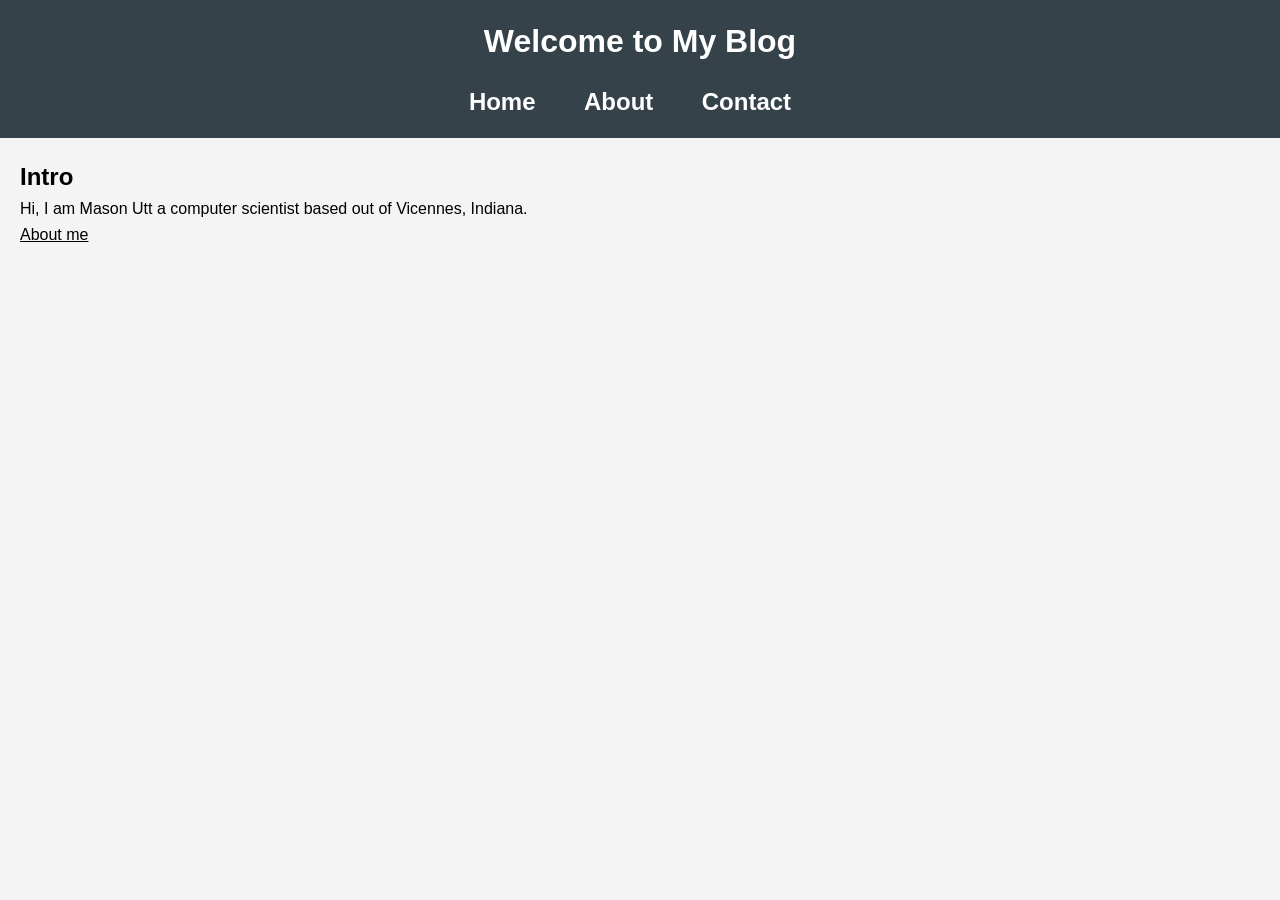
==== index.html @ 049f38fd "first commit" ====
<!DOCTYPE html>
<html lang="en">

<head>
    <meta charset="UTF-8">
    <meta http-equiv="X-UA-Compatible" content="IE=edge">
    <meta name="viewport" content="width=device-width, initial-scale=1.0">
    <link rel="stylesheet" href="style.css">
    <title>My Personal Blog</title>
</head>

<body>
    <header>
        <h1>Welcome to My Blog</h1>
        <nav>
            <ul>
                <li><a href="index.html">Home</a></li>
                <li><a href="about.html">About</a></li>
                <li><a href="contact.html">Contact</a></li>
            </ul>
        </nav>
    </header>

    <section id="home">
        <h2>Intro</h2>
        <article>
            <p>Hi, I am Mason Utt a computer scientist based out of Vicennes, Indiana.</p>
            <div data-w-id="58f4c36c-cc36-56bc-eed7-f460f244de88" style="transform: translate3d(0px, 0px, 0px) scale3d(1, 1, 1) rotateX(0deg) rotateY(0deg) rotateZ(0deg) skew(0deg, 0deg); opacity: 1; transform-style: preserve-3d;" class="link-block">
                <div class="link-arrow">
                </div><div class="paragraph-link">
                    <a href="about.html" class="paragraph-link">About me</a>
                </div>
            </div>
        </article>
    </section>
    

    <!-- <footer>
        <p>2023 Mason Utt</p>
    </footer> -->
</body>

</html>
---- style.css ----
/* Reset some default styles in the browser */
body, h1, h2, h3, p, ul, li {
    margin: 0;
    padding: 0;
}

/* Apply a background color to the body */
body {
    background-color: #f4f4f4;
    font-family: Arial, sans-serif;
    line-height: 1.6;
}

/* Style the header */
header {
    background: #35424a;
    color: #ffffff;
    text-align: center;
    padding: 1em 0;
}

/* Style the title */
header h1 {
    margin-bottom: 0.5em;
}

/* Style the navigation menu */
nav ul {
    background: #35424a;
    text-align: center;
}
nav ul li {
    display: inline-block;
    margin-right: 20px;
}
nav ul li a {
    color: white;
    text-decoration: none;
    font-size: 1.5em;
    font-weight: bold;
    padding: 0.5em;
}
a {
    color:inherit;
}
a:visited {
    color: inherit;
}


/* Add padding to sections */
section {
    padding: 20px;
}

/* Style the article */
article h3 {
    border-bottom: #35424a 3px solid;
    padding-bottom: 10px;
}

/* Style the footer */
footer {
    text-align: center;
    padding: 1em 0;
    background: #35424a;
    color: white;
}
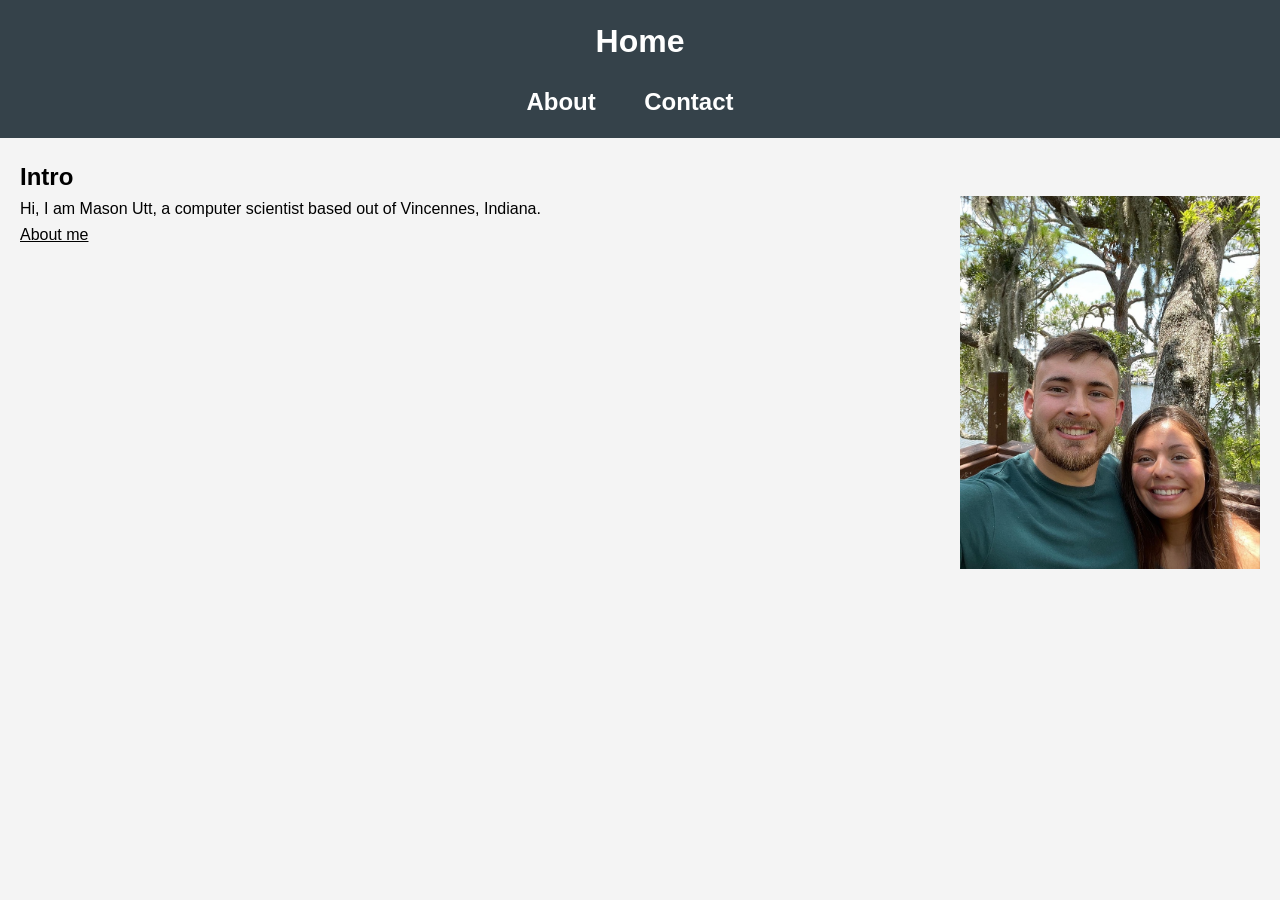
==== commit e0d98724: "improvements" ====
--- a/index.html
+++ b/index.html
@@ -11,10 +11,10 @@
 
 <body>
     <header>
-        <h1>Welcome to My Blog</h1>
+        <h1>Home</h1>
         <nav>
             <ul>
-                <li><a href="index.html">Home</a></li>
+                <!-- <li><a href="index.html">Home</a></li> -->
                 <li><a href="about.html">About</a></li>
                 <li><a href="contact.html">Contact</a></li>
             </ul>
@@ -24,15 +24,19 @@
     <section id="home">
         <h2>Intro</h2>
         <article>
-            <p>Hi, I am Mason Utt a computer scientist based out of Vicennes, Indiana.</p>
-            <div data-w-id="58f4c36c-cc36-56bc-eed7-f460f244de88" style="transform: translate3d(0px, 0px, 0px) scale3d(1, 1, 1) rotateX(0deg) rotateY(0deg) rotateZ(0deg) skew(0deg, 0deg); opacity: 1; transform-style: preserve-3d;" class="link-block">
-                <div class="link-arrow">
-                </div><div class="paragraph-link">
-                    <a href="about.html" class="paragraph-link">About me</a>
-                </div>
-            </div>
+            <img src="mason_and_tyra.jpeg" alt="Picture of Mason and Tyra" class="right-image">
+            <p>Hi, I am Mason Utt, a computer scientist based out of Vincennes, Indiana.</p>
+            <a href="about.html">About me</a>
+                
         </article>
     </section>
+
+    <!-- <div class="content">
+        <img src="mason_and_tyra.jpeg" alt="Picture of Mason and Tyra" class="right-image">
+    </div> -->
+
+    
+
     
 
     <!-- <footer>
--- a/style.css
+++ b/style.css
@@ -40,6 +40,15 @@
     font-weight: bold;
     padding: 0.5em;
 }
+
+.right-image {
+    float: right;
+    max-width: 300px; /* You can adjust this value */
+    margin-left: 20px; /* Add some space between the image and the text */
+}
+
+
+
 a {
     color:inherit;
 }
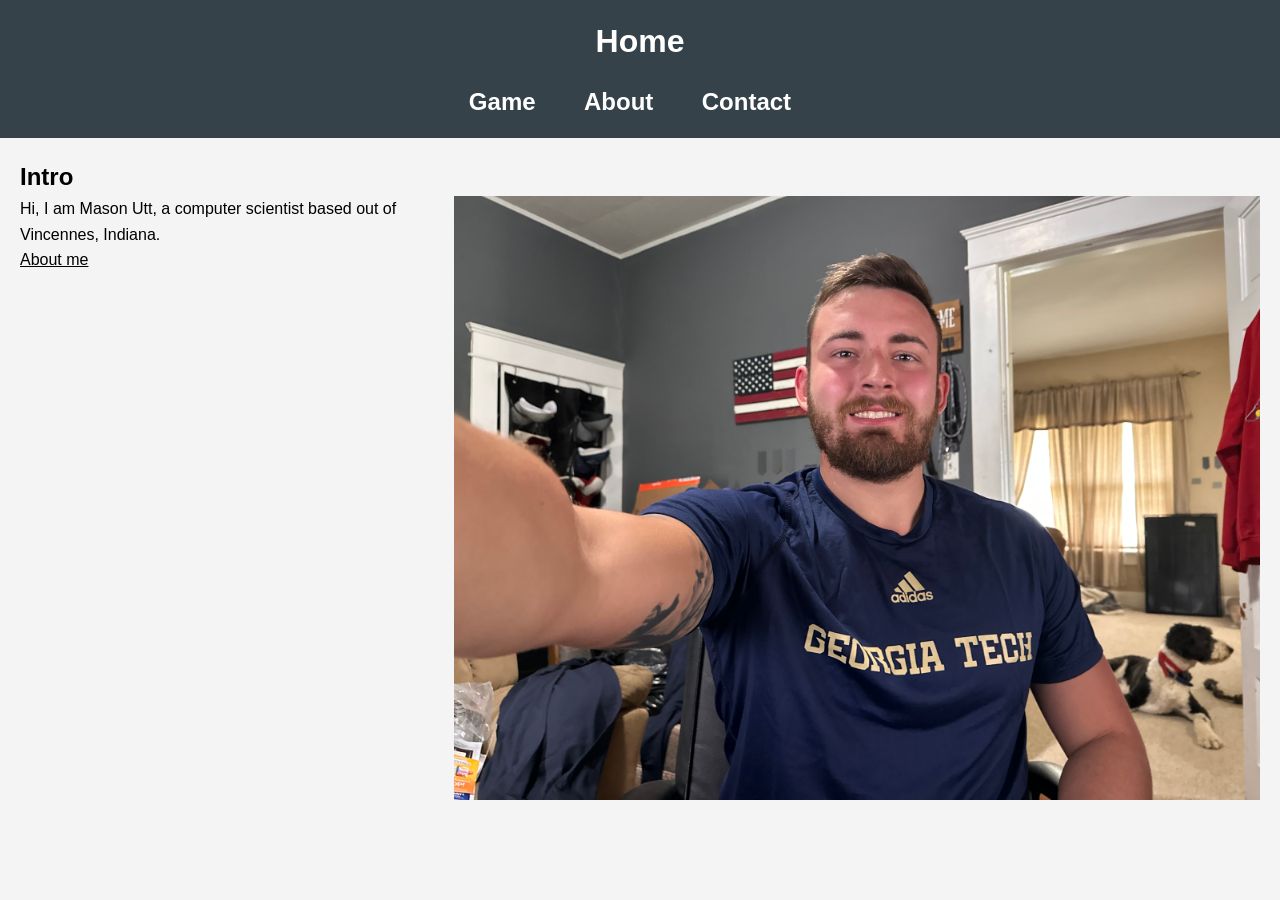
==== commit b4c881a7: "selfie change" ====
--- a/index.html
+++ b/index.html
@@ -6,7 +6,7 @@
     <meta http-equiv="X-UA-Compatible" content="IE=edge">
     <meta name="viewport" content="width=device-width, initial-scale=1.0">
     <link rel="stylesheet" href="style.css">
-    <title>My Personal Blog</title>
+    <title>Mason Utt</title>
 </head>
 
 <body>
@@ -14,7 +14,7 @@
         <h1>Home</h1>
         <nav>
             <ul>
-                <!-- <li><a href="index.html">Home</a></li> -->
+                <li><a href="game.html">Game</a></li>
                 <li><a href="about.html">About</a></li>
                 <li><a href="contact.html">Contact</a></li>
             </ul>
@@ -24,7 +24,7 @@
     <section id="home">
         <h2>Intro</h2>
         <article>
-            <img src="mason_and_tyra.jpeg" alt="Picture of Mason and Tyra" class="right-image">
+            <img src="georgiaTechSelfie.jpg" alt="Picture of Mason" class="right-image">
             <p>Hi, I am Mason Utt, a computer scientist based out of Vincennes, Indiana.</p>
             <a href="about.html">About me</a>
                 
--- a/style.css
+++ b/style.css
@@ -43,11 +43,24 @@
 
 .right-image {
     float: right;
-    max-width: 300px; /* You can adjust this value */
+    max-width: 65%; /* You can adjust this value */
     margin-left: 20px; /* Add some space between the image and the text */
 }
 
+.image-container {
+    /* background-color: white; */
+    /* position: fixed; */
+    /* bottom: 0; */
+    width: 50%;
+    text-align: center;
+    padding: 30px 0;
+}
 
+.image-container img {
+    /* margin: 0 5%; */
+    max-width: 20%;
+    height: auto;
+}
 
 a {
     color:inherit;
@@ -75,3 +88,20 @@
     background: #35424a;
     color: white;
 }
+#board {
+    background-color: black;
+    border-top: 5px solid skyblue;
+    border-left: 5px solid skyblue;
+    border-right: 5px solid skyblue;
+}
+
+.game-container {
+    display: flex;
+}
+
+.instructions {
+    max-width: 50%;
+    padding: 10px;
+    /* border: 1px solid #ccc; */
+    border-radius: 5px;
+}
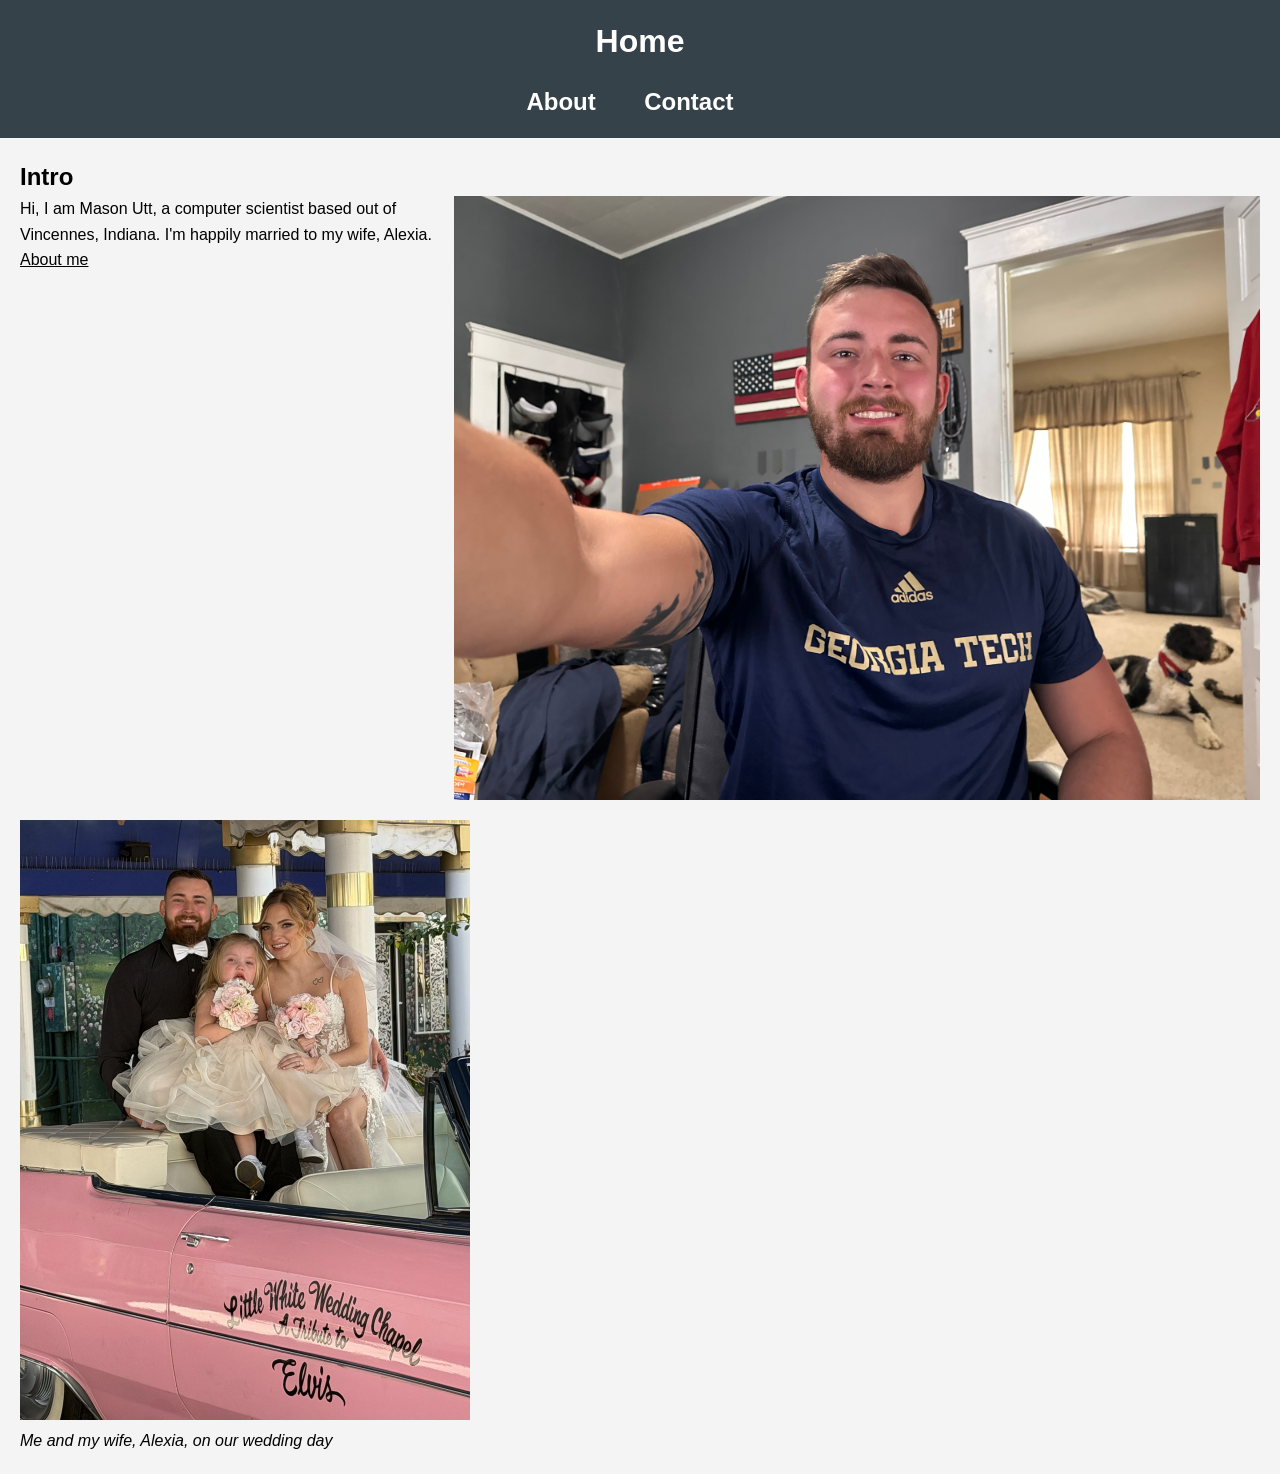
==== commit 7bc1b455: "Update personal info: add wedding photo and marriage, note Georgia Tech MS completion (Dec 2025); re" ====
--- a/index.html
+++ b/index.html
@@ -14,7 +14,6 @@
         <h1>Home</h1>
         <nav>
             <ul>
-                <li><a href="game.html">Game</a></li>
                 <li><a href="about.html">About</a></li>
                 <li><a href="contact.html">Contact</a></li>
             </ul>
@@ -25,19 +24,18 @@
         <h2>Intro</h2>
         <article>
             <img src="georgiaTechSelfie.jpg" alt="Picture of Mason" class="right-image">
-            <p>Hi, I am Mason Utt, a computer scientist based out of Vincennes, Indiana.</p>
+            <p>Hi, I am Mason Utt, a computer scientist based out of Vincennes, Indiana. I'm happily married to my wife, Alexia.</p>
             <a href="about.html">About me</a>
                 
         </article>
     </section>
 
-    <!-- <div class="content">
-        <img src="mason_and_tyra.jpeg" alt="Picture of Mason and Tyra" class="right-image">
-    </div> -->
-
-    
-
-    
+    <div class="content wedding">
+        <figure>
+            <img src="wedding.jpg" alt="Mason and Alexia Utt on their wedding day">
+            <figcaption>Me and my wife, Alexia, on our wedding day</figcaption>
+        </figure>
+    </div>
 
     <!-- <footer>
         <p>2023 Mason Utt</p>
--- a/style.css
+++ b/style.css
@@ -88,20 +88,20 @@
     background: #35424a;
     color: white;
 }
-#board {
-    background-color: black;
-    border-top: 5px solid skyblue;
-    border-left: 5px solid skyblue;
-    border-right: 5px solid skyblue;
+.wedding {
+    clear: both;
+    padding: 20px;
 }
-
-.game-container {
-    display: flex;
+.wedding figure {
+    margin: 0;
+    max-width: 450px;
 }
-
-.instructions {
-    max-width: 50%;
-    padding: 10px;
-    /* border: 1px solid #ccc; */
-    border-radius: 5px;
+.wedding img {
+    width: 100%;
+    height: auto;
+    display: block;
 }
+.wedding figcaption {
+    font-style: italic;
+    padding-top: 0.5em;
+}
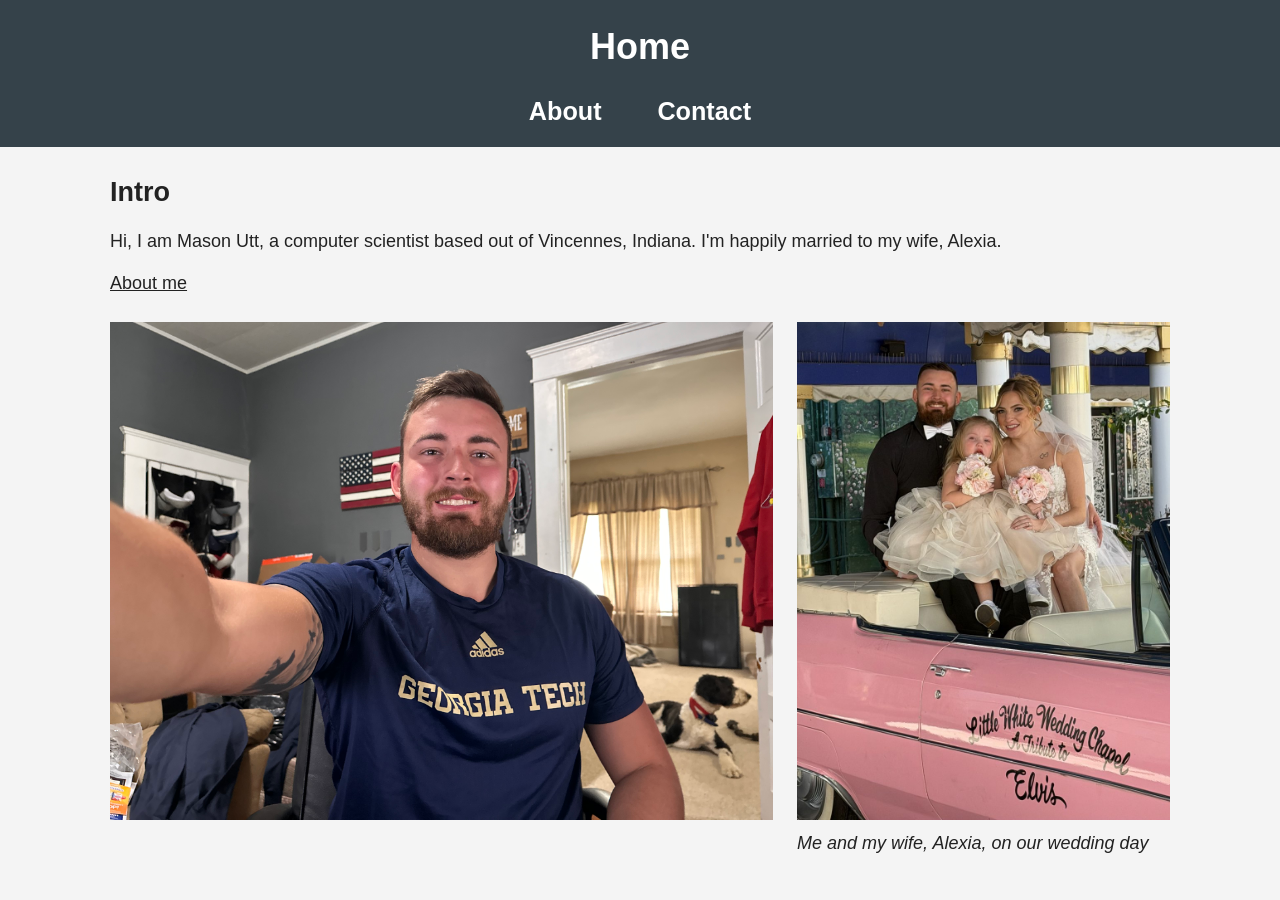
==== commit 80c8c7d7: "Make layout responsive on all pages: centered container, photo grid, wrapping logo row, larger text " ====
--- a/index.html
+++ b/index.html
@@ -4,7 +4,7 @@
 <head>
     <meta charset="UTF-8">
     <meta http-equiv="X-UA-Compatible" content="IE=edge">
-    <meta name="viewport" content="width=device-width, initial-scale=1.0">
+    <meta name="viewport" content="width=device-width, initial-scale=1">
     <link rel="stylesheet" href="style.css">
     <title>Mason Utt</title>
 </head>
@@ -20,22 +20,23 @@
         </nav>
     </header>
 
-    <section id="home">
-        <h2>Intro</h2>
-        <article>
-            <img src="georgiaTechSelfie.jpg" alt="Picture of Mason" class="right-image">
+    <main class="container">
+        <section id="home">
+            <h2>Intro</h2>
             <p>Hi, I am Mason Utt, a computer scientist based out of Vincennes, Indiana. I'm happily married to my wife, Alexia.</p>
             <a href="about.html">About me</a>
-                
-        </article>
-    </section>
 
-    <div class="content wedding">
-        <figure>
-            <img src="wedding.jpg" alt="Mason and Alexia Utt on their wedding day">
-            <figcaption>Me and my wife, Alexia, on our wedding day</figcaption>
-        </figure>
-    </div>
+            <div class="photo-grid">
+                <figure class="photo photo-landscape">
+                    <img src="georgiaTechSelfie.jpg" alt="Picture of Mason">
+                </figure>
+                <figure class="photo photo-portrait">
+                    <img src="wedding.jpg" alt="Mason and Alexia Utt on their wedding day">
+                    <figcaption>Me and my wife, Alexia, on our wedding day</figcaption>
+                </figure>
+            </div>
+        </section>
+    </main>
 
     <!-- <footer>
         <p>2023 Mason Utt</p>
--- a/style.css
+++ b/style.css
@@ -1,5 +1,8 @@
 /* Reset some default styles in the browser */
-body, h1, h2, h3, p, ul, li {
+*, *::before, *::after {
+    box-sizing: border-box;
+}
+body, h1, h2, h3, p, ul, li, figure {
     margin: 0;
     padding: 0;
 }
@@ -8,7 +11,16 @@
 body {
     background-color: #f4f4f4;
     font-family: Arial, sans-serif;
+    font-size: 18px;
     line-height: 1.6;
+    color: #222;
+}
+
+/* Images never overflow their container */
+img {
+    max-width: 100%;
+    height: auto;
+    display: block;
 }
 
 /* Style the header */
@@ -16,63 +28,101 @@
     background: #35424a;
     color: #ffffff;
     text-align: center;
-    padding: 1em 0;
+    padding: 1em 1em 0.5em;
 }
 
 /* Style the title */
 header h1 {
-    margin-bottom: 0.5em;
+    margin-bottom: 0.25em;
 }
 
 /* Style the navigation menu */
 nav ul {
     background: #35424a;
-    text-align: center;
-}
-nav ul li {
-    display: inline-block;
-    margin-right: 20px;
+    list-style: none;
+    display: flex;
+    flex-wrap: wrap;
+    justify-content: center;
+    gap: 0.5em 1em;
 }
 nav ul li a {
+    display: inline-block;
+    min-height: 44px;
     color: white;
     text-decoration: none;
-    font-size: 1.5em;
+    font-size: 1.4em;
     font-weight: bold;
-    padding: 0.5em;
-}
-
-.right-image {
-    float: right;
-    max-width: 65%; /* You can adjust this value */
-    margin-left: 20px; /* Add some space between the image and the text */
-}
-
-.image-container {
-    /* background-color: white; */
-    /* position: fixed; */
-    /* bottom: 0; */
-    width: 50%;
-    text-align: center;
-    padding: 30px 0;
-}
-
-.image-container img {
-    /* margin: 0 5%; */
-    max-width: 20%;
-    height: auto;
+    padding: 0.25em 0.75em;
 }
 
 a {
-    color:inherit;
+    color: inherit;
 }
 a:visited {
     color: inherit;
 }
 
+/* Centered page content */
+.container {
+    max-width: 1100px;
+    margin: 0 auto;
+    padding: 0 20px;
+}
 
 /* Add padding to sections */
 section {
-    padding: 20px;
+    padding: 24px 0;
+}
+
+section h2 {
+    margin-bottom: 0.5em;
+}
+
+section p {
+    margin-bottom: 0.75em;
+}
+
+/* Home page photos: column widths follow each photo's aspect ratio
+   (4:3 selfie, 3:4 wedding photo) so both display at the same height */
+.photo-grid {
+    display: grid;
+    grid-template-columns: 4fr 2.25fr;
+    gap: 24px;
+    align-items: start;
+    margin-top: 24px;
+}
+.photo img {
+    width: 100%;
+}
+.photo figcaption {
+    font-style: italic;
+    padding-top: 0.5em;
+}
+
+/* About page logo row */
+.image-container {
+    display: flex;
+    flex-wrap: wrap;
+    justify-content: center;
+    align-items: center;
+    gap: 24px;
+    padding: 30px 0;
+}
+.image-container a {
+    display: block;
+    flex: 0 1 140px;
+}
+.image-container img {
+    width: 100%;
+}
+
+/* Contact page links */
+#contact ul {
+    padding-left: 1.25em;
+}
+#contact li a {
+    display: inline-block;
+    padding: 0.35em 0;
 }
 
 /* Style the article */
@@ -88,20 +138,25 @@
     background: #35424a;
     color: white;
 }
-.wedding {
-    clear: both;
-    padding: 20px;
+
+/* Mobile: single column, full-width images */
+@media (max-width: 768px) {
+    body {
+        font-size: 17px;
+    }
+    .container {
+        padding: 0 16px;
+    }
+    nav ul li a {
+        font-size: 1.2em;
+    }
+    .photo-grid {
+        grid-template-columns: 1fr;
+    }
+    .image-container {
+        gap: 16px;
+    }
+    .image-container a {
+        flex-basis: 38%;
+    }
 }
-.wedding figure {
-    margin: 0;
-    max-width: 450px;
-}
-.wedding img {
-    width: 100%;
-    height: auto;
-    display: block;
-}
-.wedding figcaption {
-    font-style: italic;
-    padding-top: 0.5em;
-}
